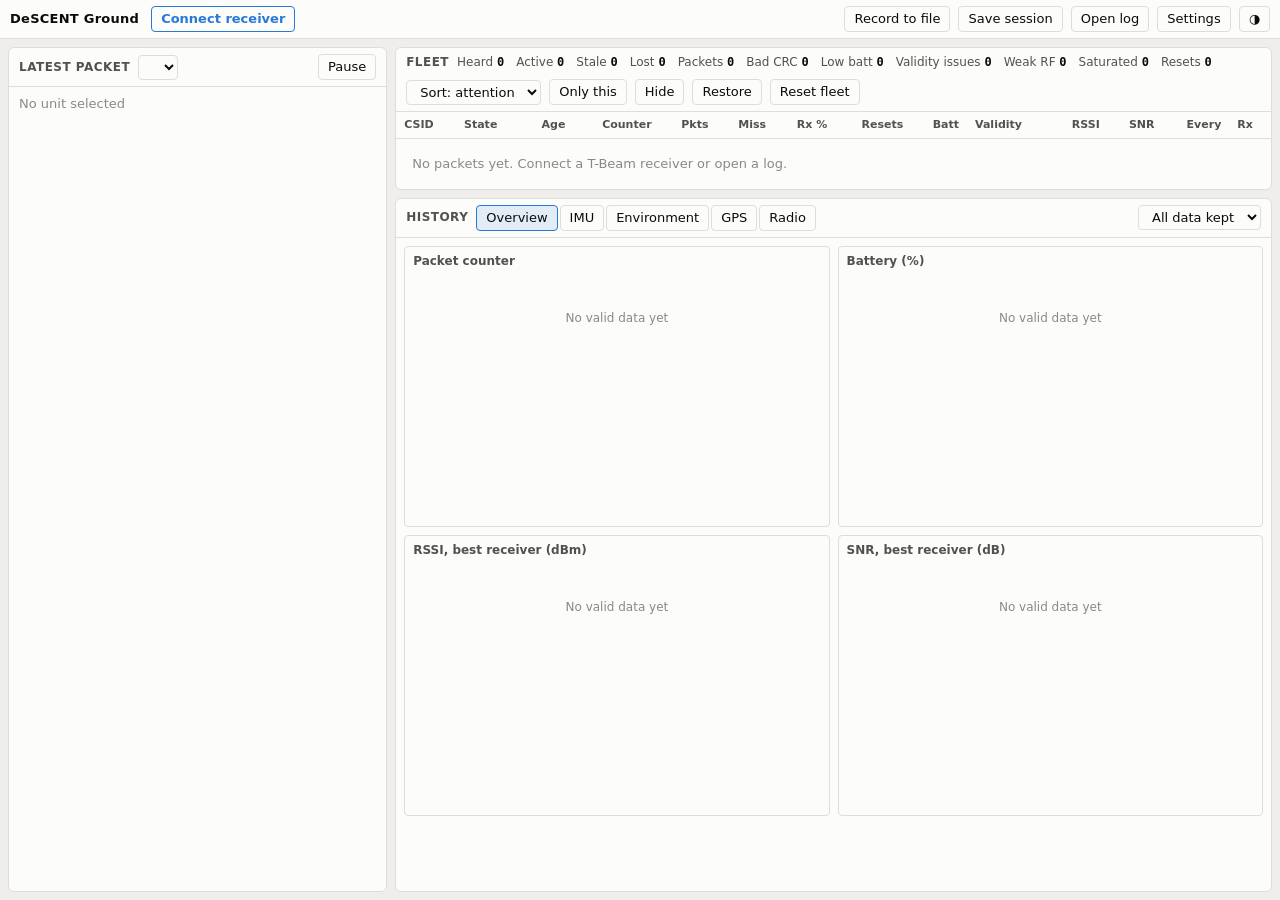
==== web/index.html @ 29cc46cc "Graphs span received data; no-scroll latest panel; calmer colours; settings panel; crash autosave" ====
<!doctype html>
<html lang="en">
<head>
<meta charset="utf-8">
<meta name="viewport" content="width=device-width, initial-scale=1">
<title>DeSCENT Ground</title>
<meta name="description" content="Fleet dashboard for DeSCENT ChipSats over T-Beam LoRa receivers">
<link rel="icon" href="data:image/svg+xml,%3Csvg xmlns='http://www.w3.org/2000/svg' viewBox='0 0 16 16'%3E%3Ccircle cx='8' cy='8' r='6' fill='none' stroke='%232a78d6' stroke-width='2'/%3E%3Ccircle cx='8' cy='8' r='2' fill='%232a78d6'/%3E%3C/svg%3E">
<link rel="stylesheet" href="vendor/uPlot.min.css">
<link rel="stylesheet" href="css/style.css">
</head>
<body>
<header class="bar">
  <span class="brand">DeSCENT Ground</span>
  <button id="btn-connect" class="primary" title="Pick a T-Beam serial port">Connect receiver</button>
  <div id="receivers" class="receivers"></div>
  <span class="spacer"></span>
  <span id="mode" class="mode"></span>
  <button id="btn-record" title="Stream every received line to a file on this computer">Record to file</button>
  <button id="btn-save" title="Download everything received this session">Save session</button>
  <label class="button" title="Open saved logs, including old lab CSV logs">Open log<input id="file-open" type="file" multiple accept=".txt,.log,.csv,.tsv" hidden></label>
  <button id="btn-settings" title="Graph, status and saving settings">Settings</button>
  <button id="btn-theme" title="Switch light / dark">◑</button>
</header>

<div id="recover" class="banner" hidden>
  <span id="recover-text"></span>
  <button id="recover-open">Open</button>
  <button id="recover-download">Download</button>
  <button id="recover-discard">Discard</button>
</div>

<div id="replay" class="replaybar" hidden>
  <button id="rp-play">Play</button>
  <select id="rp-speed" title="Replay speed">
    <option value="1">1×</option><option value="10">10×</option><option value="60" selected>60×</option><option value="600">600×</option>
  </select>
  <input id="rp-pos" type="range" min="0" max="0" value="0">
  <span id="rp-time" class="num"></span>
  <button id="rp-exit">Close log</button>
</div>

<div id="unsupported" class="banner" hidden>
  This browser cannot open serial ports. Use Chrome or Edge (desktop) to connect a T-Beam. Opening saved logs still works here.
</div>

<main class="layout">
  <section class="pane left">
    <div class="pane-head">
      <h2>Latest packet</h2>
      <select id="sel-unit" title="Unit shown"></select>
      <span class="spacer"></span>
      <button id="btn-pause" title="Freeze this panel">Pause</button>
    </div>
    <div id="latest" class="latest"></div>
  </section>

  <section class="right">
    <div class="pane fleet">
      <div class="pane-head">
        <h2>Fleet</h2>
        <div id="summary" class="summary"></div>
        <span class="spacer"></span>
        <select id="sort" title="Row order">
          <option value="attention">Sort: attention</option>
          <option value="csid">Sort: CSID</option>
        </select>
        <button id="btn-only" title="Show only the selected unit">Only this</button>
        <button id="btn-hide" title="Hide the selected unit">Hide</button>
        <button id="btn-restore" title="Show hidden units">Restore</button>
        <button id="btn-reset" title="Forget all units and counts">Reset fleet</button>
      </div>
      <div class="scroll">
        <table id="fleet" class="grid">
          <thead><tr>
            <th>CSID</th><th>State</th><th class="r">Age</th><th class="r">Counter</th><th class="r">Pkts</th>
            <th class="r">Miss</th><th class="r">Rx %</th><th class="r">Resets</th><th class="r">Batt</th>
            <th>Validity</th><th class="r">RSSI</th><th class="r">SNR</th><th class="r">Every</th><th>Rx</th>
          </tr></thead>
          <tbody></tbody>
        </table>
        <p id="fleet-empty" class="empty">No packets yet. Connect a T-Beam receiver or open a log.</p>
      </div>
    </div>

    <div class="pane graphs">
      <div class="pane-head">
        <h2 id="graph-title">History</h2>
        <nav id="tabs" class="tabs"></nav>
        <span class="spacer"></span>
        <select id="window" title="Time shown on the graphs"></select>
      </div>
      <div id="charts" class="charts"></div>
    </div>
  </section>
</main>

<aside id="settings" class="drawer" hidden>
  <div class="drawer-head">
    <h2>Settings</h2>
    <span class="spacer"></span>
    <button id="settings-close">Close</button>
  </div>
  <form id="settings-form" class="drawer-body" autocomplete="off"></form>
  <div class="drawer-foot">
    <span class="note">Saved in this browser as you change them.</span>
    <span class="spacer"></span>
    <button id="settings-reset">Reset to defaults</button>
  </div>
</aside>

<div id="toast" class="toast" hidden></div>

<script src="vendor/uPlot.iife.min.js"></script>
<script src="js/packet.js"></script>
<script src="js/lines.js"></script>
<script src="js/fleet.js"></script>
<script src="js/store.js"></script>
<script src="js/serial.js"></script>
<script src="js/recorder.js"></script>
<script src="js/charts.js"></script>
<script src="js/app.js"></script>
</body>
</html>
---- web/vendor/uPlot.min.css ----
.uplot, .uplot *, .uplot *::before, .uplot *::after {box-sizing: border-box;}.uplot {font-family: system-ui, -apple-system, "Segoe UI", Roboto, "Helvetica Neue", Arial, "Noto Sans", sans-serif, "Apple Color Emoji", "Segoe UI Emoji", "Segoe UI Symbol", "Noto Color Emoji";line-height: 1.5;width: min-content;}.u-title {text-align: center;font-size: 18px;font-weight: bold;}.u-wrap {position: relative;user-select: none;}.u-over, .u-under {position: absolute;}.u-under {overflow: hidden;}.uplot canvas {display: block;position: relative;width: 100%;height: 100%;}.u-axis {position: absolute;}.u-legend {font-size: 14px;margin: auto;text-align: center;}.u-inline {display: block;}.u-inline * {display: inline-block;}.u-inline tr {margin-right: 16px;}.u-legend th {font-weight: 600;}.u-legend th > * {vertical-align: middle;display: inline-block;}.u-legend .u-marker {width: 1em;height: 1em;margin-right: 4px;background-clip: padding-box !important;}.u-inline.u-live th::after {content: ":";vertical-align: middle;}.u-inline:not(.u-live) .u-value {display: none;}.u-series > * {padding: 4px;}.u-series th {cursor: pointer;}.u-legend .u-off > * {opacity: 0.3;}.u-select {background: rgba(0,0,0,0.07);position: absolute;pointer-events: none;}.u-cursor-x, .u-cursor-y {position: absolute;left: 0;top: 0;pointer-events: none;will-change: transform;}.u-hz .u-cursor-x, .u-vt .u-cursor-y {height: 100%;border-right: 1px dashed #607D8B;}.u-hz .u-cursor-y, .u-vt .u-cursor-x {width: 100%;border-bottom: 1px dashed #607D8B;}.u-cursor-pt {position: absolute;top: 0;left: 0;border-radius: 50%;border: 0 solid;pointer-events: none;will-change: transform;/*this has to be !important since we set inline "background" shorthand */background-clip: padding-box !important;}.u-axis.u-off, .u-select.u-off, .u-cursor-x.u-off, .u-cursor-y.u-off, .u-cursor-pt.u-off {display: none;}
---- web/css/style.css ----
:root {
  color-scheme: light;
  --bg: #efeeea;
  --surface: #fcfcfb;
  --surface-2: #f4f3f0;
  --line: #deddd8;
  --text: #0b0b0b;
  --text-2: #52514e;
  --muted: #8a8984;
  --accent: #2a78d6;
  --accent-tint: rgba(42, 120, 214, 0.12);
  --good: #0ca30c;
  --warning: #fab219;
  --serious: #ec835a;
  --critical: #d03b3b;
  --good-tint: rgba(12, 163, 12, 0.14);
  --critical-tint: rgba(208, 59, 59, 0.10);
  --series-1: #2a78d6; --series-2: #eb6834; --series-3: #1baf7a; --series-4: #eda100;
  --series-5: #e87ba4; --series-6: #008300; --series-7: #4a3aa7; --series-8: #e34948;
  --mono: ui-monospace, "SF Mono", "Cascadia Mono", "JetBrains Mono", Menlo, Consolas, monospace;
  --sans: system-ui, -apple-system, "Segoe UI", Roboto, Ubuntu, sans-serif;
}
@media (prefers-color-scheme: dark) {
  :root:where(:not([data-theme="light"])) {
    color-scheme: dark;
    --bg: #111110; --surface: #1a1a19; --surface-2: #222220; --line: #33322f;
    --text: #f2f1ec; --text-2: #c3c2b7; --muted: #807f78;
    --accent: #3987e5; --accent-tint: rgba(57, 135, 229, 0.18);
    --series-1: #3987e5; --series-2: #d95926; --series-3: #199e70; --series-4: #c98500;
    --series-5: #d55181; --series-6: #008300; --series-7: #9085e9; --series-8: #e66767;
  }
}
:root[data-theme="dark"] {
  color-scheme: dark;
  --bg: #111110; --surface: #1a1a19; --surface-2: #222220; --line: #33322f;
  --text: #f2f1ec; --text-2: #c3c2b7; --muted: #807f78;
  --accent: #3987e5; --accent-tint: rgba(57, 135, 229, 0.18);
  --series-1: #3987e5; --series-2: #d95926; --series-3: #199e70; --series-4: #c98500;
  --series-5: #d55181; --series-6: #008300; --series-7: #9085e9; --series-8: #e66767;
}

[hidden] { display: none !important; }
* { box-sizing: border-box; }
html, body { height: 100%; margin: 0; }
body {
  background: var(--bg); color: var(--text);
  font: 13px/1.4 var(--sans);
  display: flex; flex-direction: column; overflow: hidden;
}
h2 { font-size: 12px; font-weight: 600; margin: 0; text-transform: uppercase; letter-spacing: .04em; color: var(--text-2); }
.num, td.r, .kv td.v { font-family: var(--mono); font-variant-numeric: tabular-nums; }
.spacer { flex: 1; }

button, select, .button {
  font: inherit; color: var(--text); background: var(--surface);
  border: 1px solid var(--line); border-radius: 4px; padding: 3px 9px; cursor: pointer;
  white-space: nowrap;
}
button:hover, .button:hover, select:hover { border-color: var(--muted); }
button.primary { border-color: var(--accent); color: var(--accent); font-weight: 600; }
button.on { background: var(--accent-tint); border-color: var(--accent); }
button.rec { border-color: var(--critical); color: var(--critical); font-weight: 600; }
button:disabled { opacity: .5; cursor: default; }

.bar {
  display: flex; align-items: center; gap: 8px; flex-wrap: wrap;
  padding: 6px 10px; background: var(--surface); border-bottom: 1px solid var(--line);
}
.brand { font-weight: 700; letter-spacing: .02em; margin-right: 4px; }
.mode { color: var(--text-2); font-size: 12px; }
.receivers { display: flex; gap: 6px; flex-wrap: wrap; }
.rx {
  display: inline-flex; align-items: center; gap: 6px;
  border: 1px solid var(--line); border-radius: 4px; padding: 2px 4px 2px 8px; font-size: 12px;
  background: var(--surface-2);
}
.rx .sw { width: 10px; height: 3px; border-radius: 2px; }
.rx .st { font-weight: 600; }
.rx .st.good { color: var(--good); } .rx .st.warning { color: var(--warning); } .rx .st.critical { color: var(--critical); }
.rx button { padding: 0 6px; border: 0; background: transparent; color: var(--muted); }
.rx .meta { color: var(--text-2); font-family: var(--mono); }

.replaybar, .banner {
  display: flex; align-items: center; gap: 8px; padding: 6px 10px;
  background: var(--accent-tint); border-bottom: 1px solid var(--line);
}
.replaybar input[type=range] { flex: 1; }
.banner { background: rgba(250, 178, 25, .15); }

.layout { flex: 1; min-height: 0; display: grid; grid-template-columns: minmax(300px, 30%) 1fr; gap: 8px; padding: 8px; }
.right { min-height: 0; display: grid; grid-template-rows: auto minmax(0, 1fr); gap: 8px; }
.fleet { max-height: 42vh; }
.pane { background: var(--surface); border: 1px solid var(--line); border-radius: 6px; min-height: 0; display: flex; flex-direction: column; }
.pane-head { display: flex; align-items: center; gap: 8px; flex-wrap: wrap; padding: 6px 10px; border-bottom: 1px solid var(--line); }
.scroll { overflow: auto; min-height: 0; flex: 1; }
.empty { color: var(--muted); padding: 16px; margin: 0; }

.summary { display: flex; gap: 12px; flex-wrap: wrap; font-size: 12px; color: var(--text-2); }
.summary b { font-family: var(--mono); font-variant-numeric: tabular-nums; color: var(--text); font-weight: 600; }
.summary .bad b { color: var(--critical); }
.summary .warn b { color: var(--serious); }

table { border-collapse: collapse; width: 100%; }
.grid th { position: sticky; top: 0; background: var(--surface); text-align: left; font-weight: 600; font-size: 11px; color: var(--text-2); padding: 5px 8px; border-bottom: 1px solid var(--line); }
.grid td { padding: 4px 8px; border-bottom: 1px solid var(--line); white-space: nowrap; }
.grid th.r, .grid td.r { text-align: right; }
.grid tbody tr { cursor: pointer; }
.grid tbody tr:hover { background: var(--surface-2); }
.grid tbody tr.sel { background: var(--accent-tint); box-shadow: inset 3px 0 0 var(--accent); }
.grid tbody tr.flash td:first-child { box-shadow: inset 3px 0 0 var(--good-tint); }
.grid td.csid { font-family: var(--mono); font-weight: 700; }

.state { font-weight: 600; }
.state.OK { color: var(--good); } .state.STALE { color: var(--warning); } .state.LOST { color: var(--critical); }
.warn-v { color: var(--serious); }
.bad-v { color: var(--critical); }

.bits { display: inline-flex; gap: 2px; }
.bits span {
  width: 15px; height: 15px; border-radius: 3px; font: 600 9px/15px var(--mono); text-align: center;
  background: var(--good-tint); color: var(--good);
}
.bits span.off { background: var(--critical-tint); color: var(--critical); box-shadow: inset 0 0 0 1px var(--critical); }
.bits.lg span { width: 20px; height: 20px; line-height: 20px; font-size: 11px; }

.latest { flex: 1; min-height: 0; overflow: hidden; padding: 8px 10px; display: flex; flex-direction: column; gap: 8px; }
.latest .none { color: var(--muted); }
.lp-head { display: flex; align-items: baseline; gap: 10px; }
.lp-head .id { font: 700 20px/1 var(--mono); }
.lp-head .age { margin-left: auto; color: var(--text-2); font-family: var(--mono); font-variant-numeric: tabular-nums; }
.stats { display: grid; grid-template-columns: repeat(4, 1fr); gap: 4px 10px; }
.stat { min-width: 0; }
.stat .k { font-size: 11px; color: var(--text-2); }
.stat .v { font: 600 13px var(--mono); font-variant-numeric: tabular-nums; white-space: nowrap; overflow: hidden; text-overflow: ellipsis; }
.sect h3 { margin: 0 0 2px; font-size: 11px; font-weight: 600; text-transform: uppercase; letter-spacing: .04em; color: var(--text-2);
  border-bottom: 1px solid var(--line); padding-bottom: 2px; display: flex; gap: 6px; }
.sect h3 .bad-v { text-transform: none; letter-spacing: 0; font-weight: 500; }
.vals { width: 100%; border-collapse: collapse; table-layout: fixed; }
.vals td, .vals th { padding: 2px 4px; white-space: nowrap; overflow: hidden; text-overflow: ellipsis; }
.vals th { font-size: 11px; font-weight: 500; color: var(--muted); text-align: right; }
.vals td.k { color: var(--text-2); width: 32%; }
.vals td.v { text-align: right; font-family: var(--mono); font-variant-numeric: tabular-nums; }
.vals td.u { color: var(--muted); font-size: 11px; width: 44px; }
.vals td.v.stale { color: var(--muted); }
.two { display: grid; grid-template-columns: 1fr 1fr; gap: 8px 12px; }
.rxlist { font-size: 12px; color: var(--text-2); font-family: var(--mono); display: flex; flex-wrap: wrap; gap: 2px 12px; }
.stale-note { color: var(--muted); font-size: 11px; }

.drawer {
  position: fixed; top: 0; right: 0; bottom: 0; width: min(380px, 100vw); z-index: 10;
  background: var(--surface); border-left: 1px solid var(--line); box-shadow: -8px 0 24px rgba(0,0,0,.12);
  display: flex; flex-direction: column;
}
.drawer-head, .drawer-foot { display: flex; align-items: center; gap: 8px; padding: 8px 12px; border-bottom: 1px solid var(--line); }
.drawer-foot { border-top: 1px solid var(--line); border-bottom: 0; }
.drawer-body { flex: 1; overflow: auto; padding: 4px 12px 12px; }
.drawer-body h3 { font-size: 11px; font-weight: 600; text-transform: uppercase; letter-spacing: .04em; color: var(--text-2); margin: 14px 0 6px; }
.field { display: grid; grid-template-columns: 1fr 120px; align-items: center; gap: 8px; padding: 4px 0; }
.field label { color: var(--text); }
.field .hint { grid-column: 1 / -1; color: var(--muted); font-size: 11px; margin-top: -2px; }
.field input[type=number], .field input[type=text], .field select { font: inherit; width: 100%; padding: 3px 6px; border: 1px solid var(--line); border-radius: 4px; background: var(--surface); color: var(--text); }
.field input[type=checkbox] { justify-self: end; }
.note { color: var(--muted); font-size: 11px; }

.tabs { display: flex; gap: 2px; }
.tabs button { border-radius: 4px; }
.charts { flex: 1; min-height: 0; overflow: hidden; display: grid; grid-template-columns: repeat(auto-fill, minmax(360px, 1fr)); gap: 8px; padding: 8px; align-content: start; }
.chart { border: 1px solid var(--line); border-radius: 4px; padding: 4px 6px 0; min-width: 0; }
.chart h3 { margin: 2px 2px 0; font-size: 12px; font-weight: 600; color: var(--text-2); }
.chart .none { color: var(--muted); font-size: 12px; padding: 40px 0; text-align: center; }
.uplot { font-family: var(--sans); }
.u-legend { font-size: 11px; text-align: left; }
.u-legend .u-value { font-family: var(--mono); font-variant-numeric: tabular-nums; }
.u-legend th { font-weight: 500; }
.u-legend.u-inline tr { margin-right: 10px; }

.toast {
  position: fixed; bottom: 14px; left: 50%; transform: translateX(-50%);
  background: var(--text); color: var(--surface); padding: 6px 14px; border-radius: 4px; font-size: 12px;
}

@media (max-width: 900px) {
  body { overflow: auto; }
  .layout { grid-template-columns: 1fr; }
  .latest { overflow: visible; }
  .charts { overflow: visible; }
  .right { grid-template-rows: auto auto; }
  .fleet .scroll { max-height: 45vh; }
}
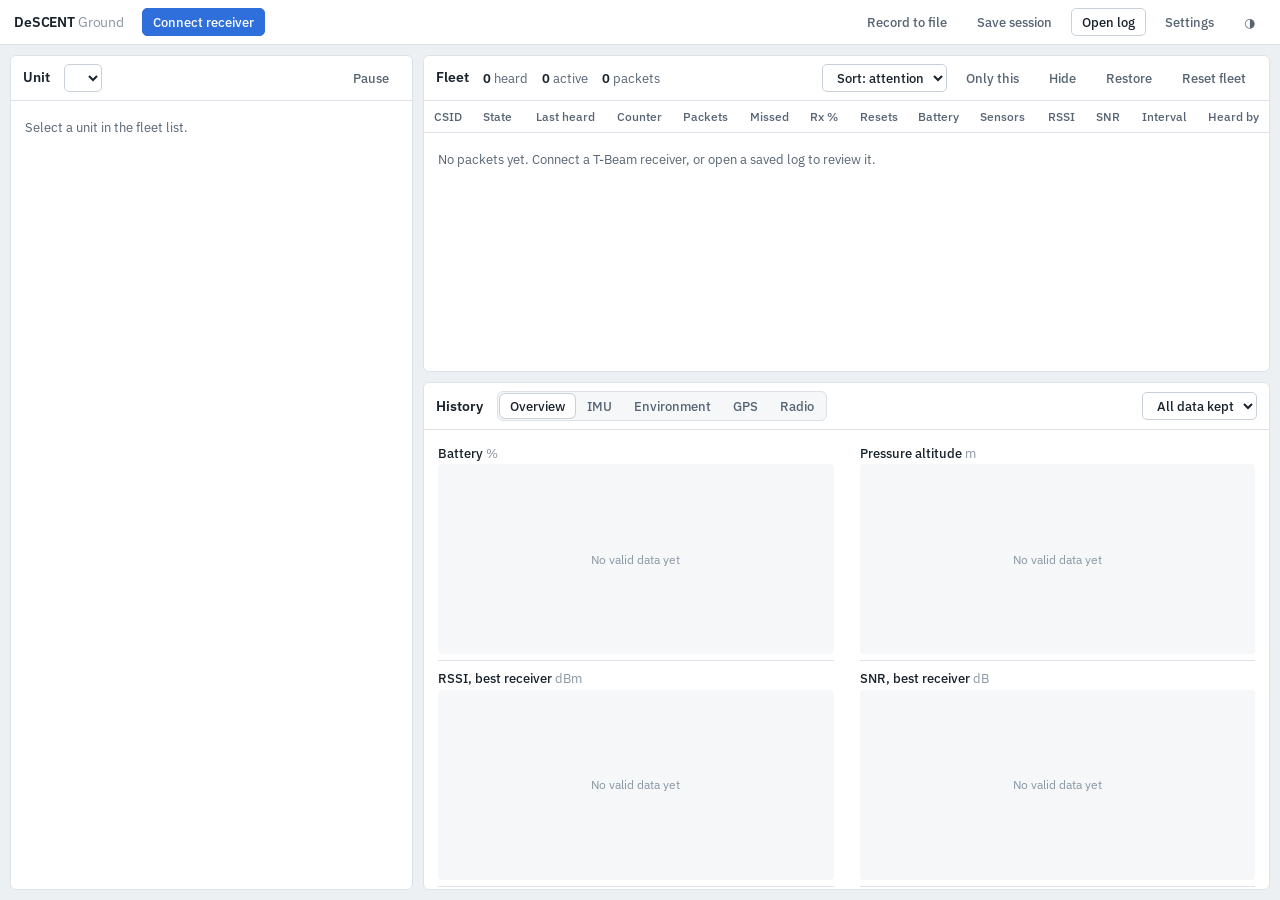
==== commit 01ff7a34: "Redesign: Plex type, slate palette, list-view unit panel, last-heard bars, wide charts" ====
--- a/web/index.html
+++ b/web/index.html
@@ -11,16 +11,16 @@
 </head>
 <body>
 <header class="bar">
-  <span class="brand">DeSCENT Ground</span>
+  <span class="brand">DeSCENT <span>Ground</span></span>
   <button id="btn-connect" class="primary" title="Pick a T-Beam serial port">Connect receiver</button>
   <div id="receivers" class="receivers"></div>
   <span class="spacer"></span>
   <span id="mode" class="mode"></span>
-  <button id="btn-record" title="Stream every received line to a file on this computer">Record to file</button>
-  <button id="btn-save" title="Download everything received this session">Save session</button>
-  <label class="button" title="Open saved logs, including old lab CSV logs">Open log<input id="file-open" type="file" multiple accept=".txt,.log,.csv,.tsv" hidden></label>
-  <button id="btn-settings" title="Graph, status and saving settings">Settings</button>
-  <button id="btn-theme" title="Switch light / dark">◑</button>
+  <button id="btn-record" class="quiet" title="Stream every received line to a file on this computer">Record to file</button>
+  <button id="btn-save" class="quiet" title="Download everything received this session">Save session</button>
+  <label class="button quiet" title="Open saved logs, including old lab CSV logs">Open log<input id="file-open" type="file" multiple accept=".txt,.log,.csv,.tsv" hidden></label>
+  <button id="btn-settings" class="quiet" title="Graph, status and saving settings">Settings</button>
+  <button id="btn-theme" class="quiet" title="Switch light / dark" aria-label="Switch light or dark theme">◑</button>
 </header>
 
 <div id="recover" class="banner" hidden>
@@ -47,12 +47,12 @@
 <main class="layout">
   <section class="pane left">
     <div class="pane-head">
-      <h2>Latest packet</h2>
+      <h2>Unit</h2>
       <select id="sel-unit" title="Unit shown"></select>
       <span class="spacer"></span>
-      <button id="btn-pause" title="Freeze this panel">Pause</button>
+      <button id="btn-pause" class="quiet" title="Freeze this panel">Pause</button>
     </div>
-    <div id="latest" class="latest"></div>
+    <div id="latest" class="detail"></div>
   </section>
 
   <section class="right">
@@ -65,21 +65,21 @@
           <option value="attention">Sort: attention</option>
           <option value="csid">Sort: CSID</option>
         </select>
-        <button id="btn-only" title="Show only the selected unit">Only this</button>
-        <button id="btn-hide" title="Hide the selected unit">Hide</button>
-        <button id="btn-restore" title="Show hidden units">Restore</button>
-        <button id="btn-reset" title="Forget all units and counts">Reset fleet</button>
+        <button id="btn-only" class="quiet" title="Show only the selected unit">Only this</button>
+        <button id="btn-hide" class="quiet" title="Hide the selected unit">Hide</button>
+        <button id="btn-restore" class="quiet" title="Show hidden units">Restore</button>
+        <button id="btn-reset" class="quiet" title="Forget all units and counts">Reset fleet</button>
       </div>
       <div class="scroll">
         <table id="fleet" class="grid">
           <thead><tr>
-            <th>CSID</th><th>State</th><th class="r">Age</th><th class="r">Counter</th><th class="r">Pkts</th>
-            <th class="r">Miss</th><th class="r">Rx %</th><th class="r">Resets</th><th class="r">Batt</th>
-            <th>Validity</th><th class="r">RSSI</th><th class="r">SNR</th><th class="r">Every</th><th>Rx</th>
+            <th>CSID</th><th>State</th><th class="r" title="Time since the last packet; the bar fills toward this unit's stale limit">Last heard</th><th class="r">Counter</th><th class="r">Packets</th>
+            <th class="r">Missed</th><th class="r">Rx %</th><th class="r">Resets</th><th>Battery</th>
+            <th>Sensors</th><th class="r">RSSI</th><th class="r">SNR</th><th class="r">Interval</th><th class="r">Heard by</th>
           </tr></thead>
           <tbody></tbody>
         </table>
-        <p id="fleet-empty" class="empty">No packets yet. Connect a T-Beam receiver or open a log.</p>
+        <p id="fleet-empty" class="empty">No packets yet. Connect a T-Beam receiver, or open a saved log to review it.</p>
       </div>
     </div>
 
--- a/web/css/style.css
+++ b/web/css/style.css
@@ -1,40 +1,55 @@
+/* DeSCENT Ground. Design rules: docs/design-guide.md */
+
+@font-face { font-family: "Plex Sans"; src: url("../vendor/fonts/ibm-plex-sans-latin-400-normal.woff2") format("woff2"); font-weight: 400; font-display: swap; }
+@font-face { font-family: "Plex Sans"; src: url("../vendor/fonts/ibm-plex-sans-latin-500-normal.woff2") format("woff2"); font-weight: 500; font-display: swap; }
+@font-face { font-family: "Plex Sans"; src: url("../vendor/fonts/ibm-plex-sans-latin-600-normal.woff2") format("woff2"); font-weight: 600; font-display: swap; }
+@font-face { font-family: "Plex Mono"; src: url("../vendor/fonts/ibm-plex-mono-latin-400-normal.woff2") format("woff2"); font-weight: 400; font-display: swap; }
+@font-face { font-family: "Plex Mono"; src: url("../vendor/fonts/ibm-plex-mono-latin-500-normal.woff2") format("woff2"); font-weight: 500; font-display: swap; }
+
 :root {
   color-scheme: light;
-  --bg: #efeeea;
-  --surface: #fcfcfb;
-  --surface-2: #f4f3f0;
-  --line: #deddd8;
-  --text: #0b0b0b;
-  --text-2: #52514e;
-  --muted: #8a8984;
-  --accent: #2a78d6;
-  --accent-tint: rgba(42, 120, 214, 0.12);
-  --good: #0ca30c;
-  --warning: #fab219;
-  --serious: #ec835a;
-  --critical: #d03b3b;
-  --good-tint: rgba(12, 163, 12, 0.14);
-  --critical-tint: rgba(208, 59, 59, 0.10);
+  --bg: #edf0f3;
+  --panel: #ffffff;
+  --sunk: #f5f7f9;
+  --rule: #dde2e8;
+  --rule-strong: #c9d0d8;
+  --ink: #18222c;
+  --ink-2: #566474;
+  --ink-3: #8a96a3;
+  --accent: #2f6fdb;
+  --accent-soft: rgba(47, 111, 219, 0.09);
+  --good: #0f8a3c;
+  --warning: #b7791f;
+  --serious: #c2572b;
+  --critical: #c93434;
+  --good-soft: rgba(15, 138, 60, 0.12);
+  --warning-soft: rgba(183, 121, 31, 0.14);
+  --critical-soft: rgba(201, 52, 52, 0.10);
   --series-1: #2a78d6; --series-2: #eb6834; --series-3: #1baf7a; --series-4: #eda100;
   --series-5: #e87ba4; --series-6: #008300; --series-7: #4a3aa7; --series-8: #e34948;
-  --mono: ui-monospace, "SF Mono", "Cascadia Mono", "JetBrains Mono", Menlo, Consolas, monospace;
-  --sans: system-ui, -apple-system, "Segoe UI", Roboto, Ubuntu, sans-serif;
+  --sans: "Plex Sans", system-ui, -apple-system, "Segoe UI", sans-serif;
+  --mono: "Plex Mono", ui-monospace, Menlo, Consolas, monospace;
+  --r: 6px;
 }
 @media (prefers-color-scheme: dark) {
   :root:where(:not([data-theme="light"])) {
     color-scheme: dark;
-    --bg: #111110; --surface: #1a1a19; --surface-2: #222220; --line: #33322f;
-    --text: #f2f1ec; --text-2: #c3c2b7; --muted: #807f78;
-    --accent: #3987e5; --accent-tint: rgba(57, 135, 229, 0.18);
+    --bg: #0e151c; --panel: #151f29; --sunk: #1a2530; --rule: #26323e; --rule-strong: #34424f;
+    --ink: #e4eaf0; --ink-2: #a3b0bd; --ink-3: #6d7b89;
+    --accent: #5b92ea; --accent-soft: rgba(91, 146, 234, 0.14);
+    --good: #3cbf6a; --warning: #e0a53a; --serious: #e5794d; --critical: #ec6464;
+    --good-soft: rgba(60, 191, 106, 0.14); --warning-soft: rgba(224, 165, 58, 0.16); --critical-soft: rgba(236, 100, 100, 0.13);
     --series-1: #3987e5; --series-2: #d95926; --series-3: #199e70; --series-4: #c98500;
     --series-5: #d55181; --series-6: #008300; --series-7: #9085e9; --series-8: #e66767;
   }
 }
 :root[data-theme="dark"] {
   color-scheme: dark;
-  --bg: #111110; --surface: #1a1a19; --surface-2: #222220; --line: #33322f;
-  --text: #f2f1ec; --text-2: #c3c2b7; --muted: #807f78;
-  --accent: #3987e5; --accent-tint: rgba(57, 135, 229, 0.18);
+  --bg: #0e151c; --panel: #151f29; --sunk: #1a2530; --rule: #26323e; --rule-strong: #34424f;
+  --ink: #e4eaf0; --ink-2: #a3b0bd; --ink-3: #6d7b89;
+  --accent: #5b92ea; --accent-soft: rgba(91, 146, 234, 0.14);
+  --good: #3cbf6a; --warning: #e0a53a; --serious: #e5794d; --critical: #ec6464;
+  --good-soft: rgba(60, 191, 106, 0.14); --warning-soft: rgba(224, 165, 58, 0.16); --critical-soft: rgba(236, 100, 100, 0.13);
   --series-1: #3987e5; --series-2: #d95926; --series-3: #199e70; --series-4: #c98500;
   --series-5: #d55181; --series-6: #008300; --series-7: #9085e9; --series-8: #e66767;
 }
@@ -43,147 +58,189 @@
 * { box-sizing: border-box; }
 html, body { height: 100%; margin: 0; }
 body {
-  background: var(--bg); color: var(--text);
-  font: 13px/1.4 var(--sans);
+  background: var(--bg); color: var(--ink);
+  font: 13px/1.45 var(--sans);
+  font-variant-numeric: tabular-nums;
   display: flex; flex-direction: column; overflow: hidden;
-}
-h2 { font-size: 12px; font-weight: 600; margin: 0; text-transform: uppercase; letter-spacing: .04em; color: var(--text-2); }
-.num, td.r, .kv td.v { font-family: var(--mono); font-variant-numeric: tabular-nums; }
+  -webkit-font-smoothing: antialiased;
+}
+h2, h3 { margin: 0; font-weight: 600; }
+.hex { font-family: var(--mono); font-size: 12px; }
 .spacer { flex: 1; }
-
+.muted { color: var(--ink-3); }
+.good { color: var(--good); } .warn { color: var(--warning); } .serious { color: var(--serious); } .bad { color: var(--critical); }
+
+/* ---------- controls ---------- */
 button, select, .button {
-  font: inherit; color: var(--text); background: var(--surface);
-  border: 1px solid var(--line); border-radius: 4px; padding: 3px 9px; cursor: pointer;
-  white-space: nowrap;
-}
-button:hover, .button:hover, select:hover { border-color: var(--muted); }
-button.primary { border-color: var(--accent); color: var(--accent); font-weight: 600; }
-button.on { background: var(--accent-tint); border-color: var(--accent); }
-button.rec { border-color: var(--critical); color: var(--critical); font-weight: 600; }
-button:disabled { opacity: .5; cursor: default; }
-
+  font: 500 12.5px/1 var(--sans); color: var(--ink); background: var(--panel);
+  border: 1px solid var(--rule-strong); border-radius: 5px; height: 28px; padding: 0 10px;
+  cursor: pointer; white-space: nowrap; display: inline-flex; align-items: center; gap: 6px;
+}
+select { padding-right: 6px; }
+button:hover, .button:hover, select:hover { border-color: var(--ink-3); }
+button:focus-visible, select:focus-visible, .button:focus-within, input:focus-visible { outline: 2px solid var(--accent); outline-offset: 1px; }
+button.primary { background: var(--accent); border-color: var(--accent); color: #fff; }
+button.primary:hover { filter: brightness(1.08); }
+button.quiet { border-color: transparent; background: transparent; color: var(--ink-2); }
+button.quiet:hover { background: var(--sunk); color: var(--ink); }
+button.on { background: var(--accent-soft); border-color: var(--accent); color: var(--accent); }
+button.rec { border-color: var(--critical); color: var(--critical); }
+button.rec::before { content: ""; width: 8px; height: 8px; border-radius: 50%; background: var(--critical); }
+button:disabled { opacity: .45; cursor: default; }
+
+/* ---------- top bar ---------- */
 .bar {
   display: flex; align-items: center; gap: 8px; flex-wrap: wrap;
-  padding: 6px 10px; background: var(--surface); border-bottom: 1px solid var(--line);
-}
-.brand { font-weight: 700; letter-spacing: .02em; margin-right: 4px; }
-.mode { color: var(--text-2); font-size: 12px; }
+  padding: 8px 14px; background: var(--panel); border-bottom: 1px solid var(--rule);
+}
+.brand { font-weight: 600; font-size: 14px; letter-spacing: -0.01em; margin-right: 10px; }
+.brand span { color: var(--ink-3); font-weight: 400; }
+.mode { color: var(--ink-2); font-size: 12px; margin-right: 4px; }
 .receivers { display: flex; gap: 6px; flex-wrap: wrap; }
 .rx {
-  display: inline-flex; align-items: center; gap: 6px;
-  border: 1px solid var(--line); border-radius: 4px; padding: 2px 4px 2px 8px; font-size: 12px;
-  background: var(--surface-2);
-}
-.rx .sw { width: 10px; height: 3px; border-radius: 2px; }
-.rx .st { font-weight: 600; }
-.rx .st.good { color: var(--good); } .rx .st.warning { color: var(--warning); } .rx .st.critical { color: var(--critical); }
-.rx button { padding: 0 6px; border: 0; background: transparent; color: var(--muted); }
-.rx .meta { color: var(--text-2); font-family: var(--mono); }
+  display: inline-flex; align-items: center; gap: 8px; height: 28px;
+  border: 1px solid var(--rule); border-radius: 5px; padding: 0 4px 0 9px; font-size: 12px; background: var(--sunk);
+}
+.rx .sw { width: 3px; height: 14px; border-radius: 2px; }
+.rx .name { font-weight: 500; }
+.rx .st { display: inline-flex; align-items: center; gap: 5px; color: var(--ink-2); }
+.rx .st::before { content: ""; width: 7px; height: 7px; border-radius: 50%; background: var(--ink-3); }
+.rx .st.good::before { background: var(--good); } .rx .st.warning::before { background: var(--warning); } .rx .st.critical::before { background: var(--critical); }
+.rx .meta { color: var(--ink-3); }
+.rx button { height: 22px; padding: 0 6px; border: 0; background: transparent; color: var(--ink-3); }
 
 .replaybar, .banner {
-  display: flex; align-items: center; gap: 8px; padding: 6px 10px;
-  background: var(--accent-tint); border-bottom: 1px solid var(--line);
-}
-.replaybar input[type=range] { flex: 1; }
-.banner { background: rgba(250, 178, 25, .15); }
-
-.layout { flex: 1; min-height: 0; display: grid; grid-template-columns: minmax(300px, 30%) 1fr; gap: 8px; padding: 8px; }
-.right { min-height: 0; display: grid; grid-template-rows: auto minmax(0, 1fr); gap: 8px; }
-.fleet { max-height: 42vh; }
-.pane { background: var(--surface); border: 1px solid var(--line); border-radius: 6px; min-height: 0; display: flex; flex-direction: column; }
-.pane-head { display: flex; align-items: center; gap: 8px; flex-wrap: wrap; padding: 6px 10px; border-bottom: 1px solid var(--line); }
+  display: flex; align-items: center; gap: 10px; padding: 7px 14px;
+  background: var(--accent-soft); border-bottom: 1px solid var(--rule); font-size: 12.5px;
+}
+.replaybar input[type=range] { flex: 1; accent-color: var(--accent); }
+.banner { background: var(--warning-soft); }
+
+/* ---------- layout ---------- */
+.layout { flex: 1; min-height: 0; display: grid; grid-template-columns: minmax(340px, 32%) 1fr; gap: 10px; padding: 10px; }
+.right { min-height: 0; display: grid; grid-template-rows: minmax(150px, 38%) 1fr; gap: 10px; }
+.pane { background: var(--panel); border: 1px solid var(--rule); border-radius: var(--r); min-height: 0; display: flex; flex-direction: column; }
+.pane-head { display: flex; align-items: center; gap: 8px; flex-wrap: wrap; padding: 8px 12px; border-bottom: 1px solid var(--rule); min-height: 45px; }
+.pane-head h2 { font-size: 13.5px; margin-right: 6px; }
 .scroll { overflow: auto; min-height: 0; flex: 1; }
-.empty { color: var(--muted); padding: 16px; margin: 0; }
-
-.summary { display: flex; gap: 12px; flex-wrap: wrap; font-size: 12px; color: var(--text-2); }
-.summary b { font-family: var(--mono); font-variant-numeric: tabular-nums; color: var(--text); font-weight: 600; }
-.summary .bad b { color: var(--critical); }
-.summary .warn b { color: var(--serious); }
-
+.empty { color: var(--ink-2); padding: 18px 14px; margin: 0; }
+
+.summary { display: flex; gap: 14px; flex-wrap: wrap; font-size: 12.5px; color: var(--ink-2); }
+.summary b { font-weight: 600; color: var(--ink); }
+.summary .issue b { color: var(--serious); }
+.summary .issue.bad b { color: var(--critical); }
+
+/* ---------- fleet table ---------- */
 table { border-collapse: collapse; width: 100%; }
-.grid th { position: sticky; top: 0; background: var(--surface); text-align: left; font-weight: 600; font-size: 11px; color: var(--text-2); padding: 5px 8px; border-bottom: 1px solid var(--line); }
-.grid td { padding: 4px 8px; border-bottom: 1px solid var(--line); white-space: nowrap; }
+.grid th {
+  position: sticky; top: 0; z-index: 1; background: var(--panel); text-align: left;
+  font-weight: 500; font-size: 12px; color: var(--ink-2); padding: 7px 10px; border-bottom: 1px solid var(--rule);
+}
+.grid td { padding: 6px 10px; border-bottom: 1px solid var(--rule); white-space: nowrap; }
 .grid th.r, .grid td.r { text-align: right; }
 .grid tbody tr { cursor: pointer; }
-.grid tbody tr:hover { background: var(--surface-2); }
-.grid tbody tr.sel { background: var(--accent-tint); box-shadow: inset 3px 0 0 var(--accent); }
-.grid tbody tr.flash td:first-child { box-shadow: inset 3px 0 0 var(--good-tint); }
-.grid td.csid { font-family: var(--mono); font-weight: 700; }
-
-.state { font-weight: 600; }
-.state.OK { color: var(--good); } .state.STALE { color: var(--warning); } .state.LOST { color: var(--critical); }
-.warn-v { color: var(--serious); }
-.bad-v { color: var(--critical); }
-
-.bits { display: inline-flex; gap: 2px; }
+.grid tbody tr:hover td { background: var(--sunk); }
+.grid tbody tr.sel td { background: var(--accent-soft); }
+.grid tbody tr.sel td:first-child { box-shadow: inset 3px 0 0 var(--accent); }
+.grid td.csid { font-weight: 600; font-size: 14px; }
+
+.state { display: inline-flex; align-items: center; gap: 6px; font-weight: 500; }
+.state::before { content: ""; width: 8px; height: 8px; border-radius: 50%; }
+.state.OK { color: var(--good); } .state.OK::before { background: var(--good); }
+.state.STALE { color: var(--warning); } .state.STALE::before { background: var(--warning); }
+.state.LOST { color: var(--critical); } .state.LOST::before { background: transparent; box-shadow: inset 0 0 0 2px var(--critical); }
+
+/* Age: time since last packet, with a bar filling toward this unit's stale limit. */
+.age { display: inline-grid; justify-items: end; gap: 3px; min-width: 64px; }
+.age i { display: block; width: 64px; height: 3px; border-radius: 2px; background: var(--rule); overflow: hidden; }
+.age i b { display: block; height: 100%; background: var(--good); }
+.age i b.near { background: var(--warning); }
+.age i b.over { background: var(--critical); }
+
+.batt { display: inline-flex; align-items: center; gap: 7px; }
+.batt i { width: 26px; height: 9px; border: 1px solid var(--ink-3); border-radius: 2px; padding: 1px; display: block; }
+.batt i b { display: block; height: 100%; background: var(--ink-2); border-radius: 1px; }
+.batt.low { color: var(--serious); } .batt.low i { border-color: var(--serious); } .batt.low i b { background: var(--serious); }
+
+.bits { display: inline-flex; gap: 2px; vertical-align: middle; }
 .bits span {
-  width: 15px; height: 15px; border-radius: 3px; font: 600 9px/15px var(--mono); text-align: center;
-  background: var(--good-tint); color: var(--good);
-}
-.bits span.off { background: var(--critical-tint); color: var(--critical); box-shadow: inset 0 0 0 1px var(--critical); }
-.bits.lg span { width: 20px; height: 20px; line-height: 20px; font-size: 11px; }
-
-.latest { flex: 1; min-height: 0; overflow: hidden; padding: 8px 10px; display: flex; flex-direction: column; gap: 8px; }
-.latest .none { color: var(--muted); }
-.lp-head { display: flex; align-items: baseline; gap: 10px; }
-.lp-head .id { font: 700 20px/1 var(--mono); }
-.lp-head .age { margin-left: auto; color: var(--text-2); font-family: var(--mono); font-variant-numeric: tabular-nums; }
-.stats { display: grid; grid-template-columns: repeat(4, 1fr); gap: 4px 10px; }
-.stat { min-width: 0; }
-.stat .k { font-size: 11px; color: var(--text-2); }
-.stat .v { font: 600 13px var(--mono); font-variant-numeric: tabular-nums; white-space: nowrap; overflow: hidden; text-overflow: ellipsis; }
-.sect h3 { margin: 0 0 2px; font-size: 11px; font-weight: 600; text-transform: uppercase; letter-spacing: .04em; color: var(--text-2);
-  border-bottom: 1px solid var(--line); padding-bottom: 2px; display: flex; gap: 6px; }
-.sect h3 .bad-v { text-transform: none; letter-spacing: 0; font-weight: 500; }
-.vals { width: 100%; border-collapse: collapse; table-layout: fixed; }
-.vals td, .vals th { padding: 2px 4px; white-space: nowrap; overflow: hidden; text-overflow: ellipsis; }
-.vals th { font-size: 11px; font-weight: 500; color: var(--muted); text-align: right; }
-.vals td.k { color: var(--text-2); width: 32%; }
-.vals td.v { text-align: right; font-family: var(--mono); font-variant-numeric: tabular-nums; }
-.vals td.u { color: var(--muted); font-size: 11px; width: 44px; }
-.vals td.v.stale { color: var(--muted); }
-.two { display: grid; grid-template-columns: 1fr 1fr; gap: 8px 12px; }
-.rxlist { font-size: 12px; color: var(--text-2); font-family: var(--mono); display: flex; flex-wrap: wrap; gap: 2px 12px; }
-.stale-note { color: var(--muted); font-size: 11px; }
-
+  width: 16px; height: 16px; border-radius: 3px; font: 600 9.5px/16px var(--sans); text-align: center;
+  background: var(--good-soft); color: var(--good);
+}
+.bits span.off { background: var(--critical-soft); color: var(--critical); box-shadow: inset 0 0 0 1px var(--critical); }
+.flag { color: var(--warning); font-weight: 600; font-size: 12px; margin-left: 6px; }
+
+/* ---------- unit detail (left) ---------- */
+.detail { flex: 1; min-height: 0; overflow: hidden; display: flex; flex-direction: column; }
+.detail .none { color: var(--ink-2); padding: 18px 14px; }
+.unit-head { display: flex; align-items: center; gap: 12px; padding: 12px 14px 10px; border-bottom: 1px solid var(--rule); }
+.unit-head .id { font-size: 22px; font-weight: 600; letter-spacing: -0.02em; line-height: 1; }
+.unit-head .id small { font-size: 13px; font-weight: 500; color: var(--ink-3); margin-right: 4px; letter-spacing: 0; }
+.unit-head .when { margin-left: auto; text-align: right; color: var(--ink-2); font-size: 12px; line-height: 1.3; }
+.unit-head .when b { display: block; color: var(--ink); font-weight: 500; font-size: 13px; }
+.validity-line { display: flex; align-items: center; gap: 10px; padding: 8px 14px; border-bottom: 1px solid var(--rule); font-size: 12px; color: var(--ink-2); }
+
+.lists { flex: 1; min-height: 0; overflow: hidden; padding: 4px 14px 10px; columns: 2 220px; column-gap: 22px; column-rule: 1px solid var(--rule); }
+.list { break-inside: avoid; margin: 8px 0 6px; }
+.list h3 { font-size: 12.5px; color: var(--ink); display: flex; align-items: baseline; gap: 8px; padding-bottom: 3px; border-bottom: 1px solid var(--rule-strong); margin-bottom: 1px; }
+.list h3 .note { font-weight: 400; font-size: 11.5px; }
+.list dl { margin: 0; display: grid; grid-template-columns: minmax(0, 1fr) auto 44px; }
+.list dt { overflow: hidden; text-overflow: ellipsis; white-space: nowrap; }
+.list dt, .list dd { margin: 0; padding: 2.5px 0; border-bottom: 1px solid var(--rule); }
+.list dt { color: var(--ink-2); }
+.list dd.v { text-align: right; font-weight: 500; padding-left: 8px; white-space: nowrap; }
+.list dd.u { color: var(--ink-3); font-size: 11.5px; padding-left: 6px; }
+.list dd.v.stale { color: var(--ink-3); font-weight: 400; }
+.list dd.v.sat { color: var(--warning); }
+.list dt:nth-last-of-type(1), .list dd:nth-last-child(-n+2) { border-bottom: 0; }
+
+/* ---------- graphs ---------- */
+.tabs { display: flex; gap: 2px; padding: 2px; background: var(--sunk); border: 1px solid var(--rule); border-radius: 6px; }
+.tabs button { height: 24px; border: 0; background: transparent; color: var(--ink-2); padding: 0 10px; }
+.tabs button:hover { color: var(--ink); background: transparent; }
+.tabs button.on { background: var(--panel); color: var(--ink); box-shadow: 0 0 0 1px var(--rule-strong); }
+.charts { flex: 1; min-height: 0; overflow: auto; display: grid; grid-template-columns: repeat(2, minmax(0, 1fr)); gap: 4px 26px; padding: 10px 14px; align-content: start; }
+.chart { min-width: 0; padding-bottom: 6px; border-bottom: 1px solid var(--rule); }
+.chart h3 { font-size: 12.5px; font-weight: 500; color: var(--ink); margin: 4px 0 2px; }
+.chart h3 span { color: var(--ink-3); font-weight: 400; }
+.chart h3 .readout { float: right; color: var(--ink-2); }
+.chart .none { color: var(--ink-3); font-size: 12px; height: 190px; display: grid; place-items: center; background: var(--sunk); border-radius: 4px; }
+.uplot { font-family: var(--sans); }
+.u-legend { font-size: 11.5px; text-align: left; color: var(--ink-2); }
+.u-legend .u-series:first-child { display: none; }
+.u-legend th { font-weight: 500; }
+.u-legend .u-marker { width: 10px; height: 3px; border: 0 !important; border-radius: 2px; }
+
+/* ---------- settings drawer ---------- */
 .drawer {
-  position: fixed; top: 0; right: 0; bottom: 0; width: min(380px, 100vw); z-index: 10;
-  background: var(--surface); border-left: 1px solid var(--line); box-shadow: -8px 0 24px rgba(0,0,0,.12);
+  position: fixed; top: 0; right: 0; bottom: 0; width: min(390px, 100vw); z-index: 10;
+  background: var(--panel); border-left: 1px solid var(--rule); box-shadow: -12px 0 32px rgba(10, 20, 30, .14);
   display: flex; flex-direction: column;
 }
-.drawer-head, .drawer-foot { display: flex; align-items: center; gap: 8px; padding: 8px 12px; border-bottom: 1px solid var(--line); }
-.drawer-foot { border-top: 1px solid var(--line); border-bottom: 0; }
-.drawer-body { flex: 1; overflow: auto; padding: 4px 12px 12px; }
-.drawer-body h3 { font-size: 11px; font-weight: 600; text-transform: uppercase; letter-spacing: .04em; color: var(--text-2); margin: 14px 0 6px; }
-.field { display: grid; grid-template-columns: 1fr 120px; align-items: center; gap: 8px; padding: 4px 0; }
-.field label { color: var(--text); }
-.field .hint { grid-column: 1 / -1; color: var(--muted); font-size: 11px; margin-top: -2px; }
-.field input[type=number], .field input[type=text], .field select { font: inherit; width: 100%; padding: 3px 6px; border: 1px solid var(--line); border-radius: 4px; background: var(--surface); color: var(--text); }
-.field input[type=checkbox] { justify-self: end; }
-.note { color: var(--muted); font-size: 11px; }
-
-.tabs { display: flex; gap: 2px; }
-.tabs button { border-radius: 4px; }
-.charts { flex: 1; min-height: 0; overflow: hidden; display: grid; grid-template-columns: repeat(auto-fill, minmax(360px, 1fr)); gap: 8px; padding: 8px; align-content: start; }
-.chart { border: 1px solid var(--line); border-radius: 4px; padding: 4px 6px 0; min-width: 0; }
-.chart h3 { margin: 2px 2px 0; font-size: 12px; font-weight: 600; color: var(--text-2); }
-.chart .none { color: var(--muted); font-size: 12px; padding: 40px 0; text-align: center; }
-.uplot { font-family: var(--sans); }
-.u-legend { font-size: 11px; text-align: left; }
-.u-legend .u-value { font-family: var(--mono); font-variant-numeric: tabular-nums; }
-.u-legend th { font-weight: 500; }
-.u-legend.u-inline tr { margin-right: 10px; }
+.drawer-head, .drawer-foot { display: flex; align-items: center; gap: 8px; padding: 10px 16px; border-bottom: 1px solid var(--rule); }
+.drawer-head h2 { font-size: 15px; }
+.drawer-foot { border-top: 1px solid var(--rule); border-bottom: 0; }
+.drawer-body { flex: 1; overflow: auto; padding: 0 16px 16px; }
+.drawer-body h3 { font-size: 12.5px; color: var(--ink-2); font-weight: 600; margin: 18px 0 4px; }
+.field { display: grid; grid-template-columns: 1fr 128px; align-items: center; gap: 4px 12px; padding: 7px 0; border-bottom: 1px solid var(--rule); }
+.field .hint { grid-column: 1 / -1; color: var(--ink-3); font-size: 11.5px; }
+.field input[type=number], .field input[type=text], .field select {
+  font: 13px var(--sans); width: 100%; height: 28px; padding: 0 8px; border: 1px solid var(--rule-strong); border-radius: 5px; background: var(--panel); color: var(--ink);
+}
+.field input[type=checkbox] { justify-self: end; width: 16px; height: 16px; accent-color: var(--accent); }
+.note { color: var(--ink-3); font-size: 11.5px; }
 
 .toast {
-  position: fixed; bottom: 14px; left: 50%; transform: translateX(-50%);
-  background: var(--text); color: var(--surface); padding: 6px 14px; border-radius: 4px; font-size: 12px;
+  position: fixed; bottom: 16px; left: 50%; transform: translateX(-50%); z-index: 20;
+  background: var(--ink); color: var(--panel); padding: 8px 14px; border-radius: 5px; font-size: 12.5px;
 }
 
 @media (max-width: 900px) {
   body { overflow: auto; }
   .layout { grid-template-columns: 1fr; }
-  .latest { overflow: visible; }
-  .charts { overflow: visible; }
   .right { grid-template-rows: auto auto; }
   .fleet .scroll { max-height: 45vh; }
-}
+  .detail, .lists { overflow: visible; }
+  .charts { grid-template-columns: 1fr; }
+}
+@media (prefers-reduced-motion: reduce) { * { transition: none !important; } }
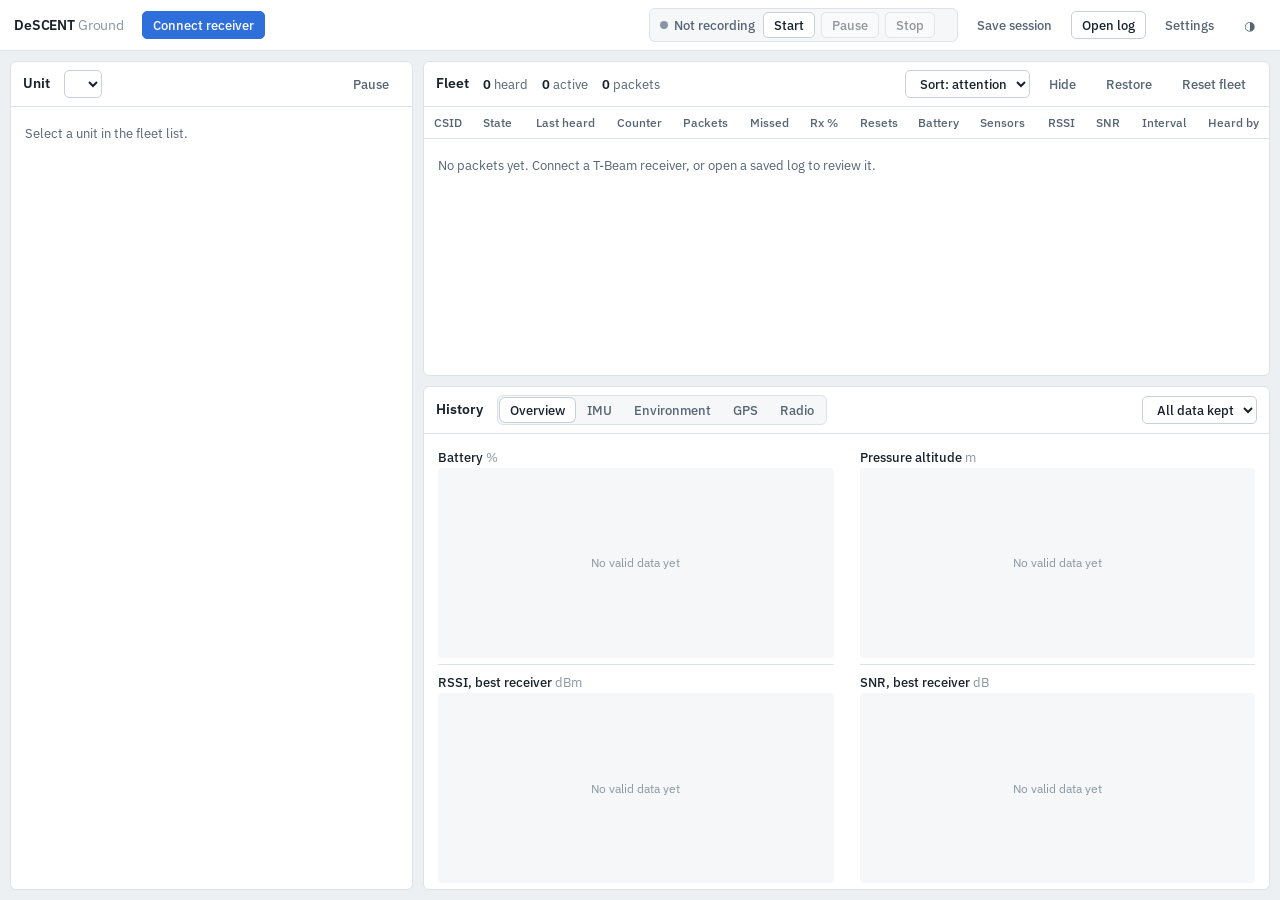
==== commit ab2db878: "Recording panel (start, pause, stop); remove Only this; double-click launcher" ====
--- a/web/index.html
+++ b/web/index.html
@@ -16,8 +16,14 @@
   <div id="receivers" class="receivers"></div>
   <span class="spacer"></span>
   <span id="mode" class="mode"></span>
-  <button id="btn-record" class="quiet" title="Stream every received line to a file on this computer">Record to file</button>
-  <button id="btn-save" class="quiet" title="Download everything received this session">Save session</button>
+  <div class="recpanel" id="recpanel" role="group" aria-label="Recording">
+    <span id="rec-state" class="rec-state">Not recording</span>
+    <button id="rec-start" title="Record every line from every connected receiver to a file">Start</button>
+    <button id="rec-pause" disabled>Pause</button>
+    <button id="rec-stop" disabled>Stop</button>
+    <span id="rec-info" class="rec-info"></span>
+  </div>
+  <button id="btn-save" class="quiet" title="Download everything received from all receivers since this page opened">Save session</button>
   <label class="button quiet" title="Open saved logs, including old lab CSV logs">Open log<input id="file-open" type="file" multiple accept=".txt,.log,.csv,.tsv" hidden></label>
   <button id="btn-settings" class="quiet" title="Graph, status and saving settings">Settings</button>
   <button id="btn-theme" class="quiet" title="Switch light / dark" aria-label="Switch light or dark theme">◑</button>
@@ -65,7 +71,6 @@
           <option value="attention">Sort: attention</option>
           <option value="csid">Sort: CSID</option>
         </select>
-        <button id="btn-only" class="quiet" title="Show only the selected unit">Only this</button>
         <button id="btn-hide" class="quiet" title="Hide the selected unit">Hide</button>
         <button id="btn-restore" class="quiet" title="Show hidden units">Restore</button>
         <button id="btn-reset" class="quiet" title="Forget all units and counts">Reset fleet</button>
--- a/web/css/style.css
+++ b/web/css/style.css
@@ -84,8 +84,6 @@
 button.quiet { border-color: transparent; background: transparent; color: var(--ink-2); }
 button.quiet:hover { background: var(--sunk); color: var(--ink); }
 button.on { background: var(--accent-soft); border-color: var(--accent); color: var(--accent); }
-button.rec { border-color: var(--critical); color: var(--critical); }
-button.rec::before { content: ""; width: 8px; height: 8px; border-radius: 50%; background: var(--critical); }
 button:disabled { opacity: .45; cursor: default; }
 
 /* ---------- top bar ---------- */
@@ -115,6 +113,16 @@
 }
 .replaybar input[type=range] { flex: 1; accent-color: var(--accent); }
 .banner { background: var(--warning-soft); }
+
+/* ---------- recording panel ---------- */
+.recpanel { display: inline-flex; align-items: center; gap: 6px; height: 34px; padding: 0 4px 0 10px; border: 1px solid var(--rule); border-radius: 6px; background: var(--sunk); }
+.rec-state { display: inline-flex; align-items: center; gap: 6px; font-weight: 500; font-size: 12.5px; color: var(--ink-2); margin-right: 2px; }
+.rec-state::before { content: ""; width: 8px; height: 8px; border-radius: 50%; background: var(--ink-3); }
+.rec-state.recording { color: var(--critical); } .rec-state.recording::before { background: var(--critical); }
+.rec-state.paused { color: var(--warning); } .rec-state.paused::before { background: var(--warning); }
+.recpanel button { height: 26px; }
+.rec-info { font-size: 12px; color: var(--ink-2); margin: 0 6px; max-width: 420px; overflow: hidden; text-overflow: ellipsis; white-space: nowrap; }
+.rec-info b { color: var(--ink); font-weight: 600; }
 
 /* ---------- layout ---------- */
 .layout { flex: 1; min-height: 0; display: grid; grid-template-columns: minmax(340px, 32%) 1fr; gap: 10px; padding: 10px; }
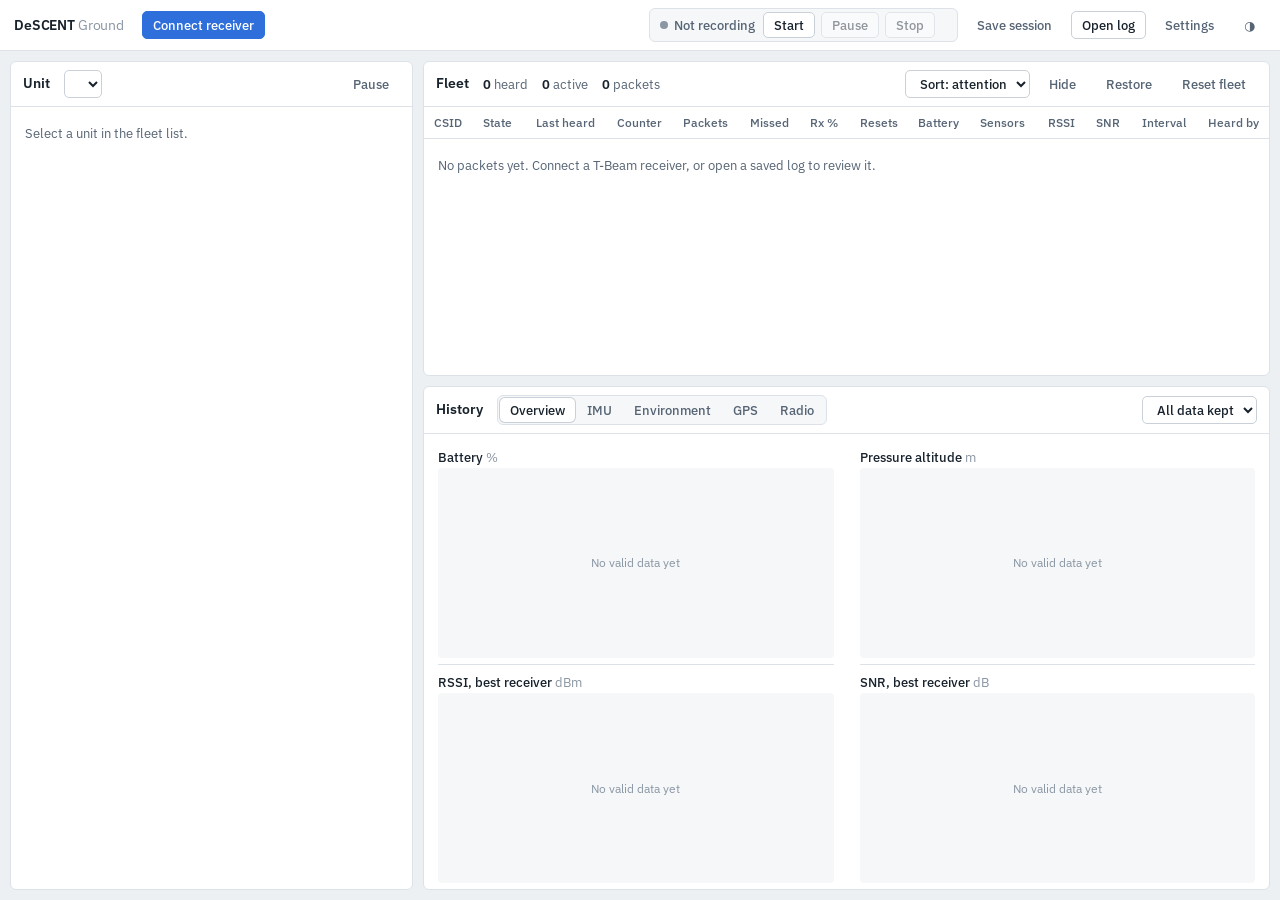
==== commit 2b1bbd07: "Receiver takes radio settings over serial" ====
--- a/web/index.html
+++ b/web/index.html
@@ -13,6 +13,7 @@
 <header class="bar">
   <span class="brand">DeSCENT <span>Ground</span></span>
   <button id="btn-connect" class="primary" title="Pick a T-Beam serial port">Connect receiver</button>
+  <button id="btn-setup" class="quiet" title="Write the receiver firmware to a T-Beam" hidden>Set up receiver</button>
   <div id="receivers" class="receivers"></div>
   <span class="spacer"></span>
   <span id="mode" class="mode"></span>
@@ -114,6 +115,18 @@
   </div>
 </aside>
 
+<aside id="setup" class="drawer" hidden>
+  <div class="drawer-head">
+    <h2>Set up receiver</h2>
+    <span class="spacer"></span>
+    <button id="setup-close">Close</button>
+  </div>
+  <div id="setup-body" class="drawer-body"></div>
+  <div class="drawer-foot">
+    <span class="note" id="setup-note"></span>
+  </div>
+</aside>
+
 <div id="toast" class="toast" hidden></div>
 
 <script src="vendor/uPlot.iife.min.js"></script>
@@ -122,6 +135,7 @@
 <script src="js/fleet.js"></script>
 <script src="js/store.js"></script>
 <script src="js/serial.js"></script>
+<script src="js/serial_native.js"></script>
 <script src="js/recorder.js"></script>
 <script src="js/charts.js"></script>
 <script src="js/app.js"></script>
--- a/web/css/style.css
+++ b/web/css/style.css
@@ -106,6 +106,7 @@
 .rx .st.good::before { background: var(--good); } .rx .st.warning::before { background: var(--warning); } .rx .st.critical::before { background: var(--critical); }
 .rx .meta { color: var(--ink-3); }
 .rx button { height: 22px; padding: 0 6px; border: 0; background: transparent; color: var(--ink-3); }
+.rx select { height: 22px; padding: 0 2px 0 5px; font-size: 11.5px; background: transparent; border-color: var(--rule); }
 
 .replaybar, .banner {
   display: flex; align-items: center; gap: 10px; padding: 7px 14px;
@@ -252,3 +253,9 @@
   .charts { grid-template-columns: 1fr; }
 }
 @media (prefers-reduced-motion: reduce) { * { transition: none !important; } }
+
+/* ---------- set up receiver ---------- */
+.setup-row { padding: 10px 0; border-bottom: 1px solid var(--rule); }
+.setup-actions { display: flex; align-items: center; gap: 8px; margin-top: 6px; }
+.bar-track { height: 4px; background: var(--rule); border-radius: 2px; margin: 8px 0 4px; }
+.bar-fill { height: 4px; background: var(--accent); border-radius: 2px; transition: width 120ms linear; }
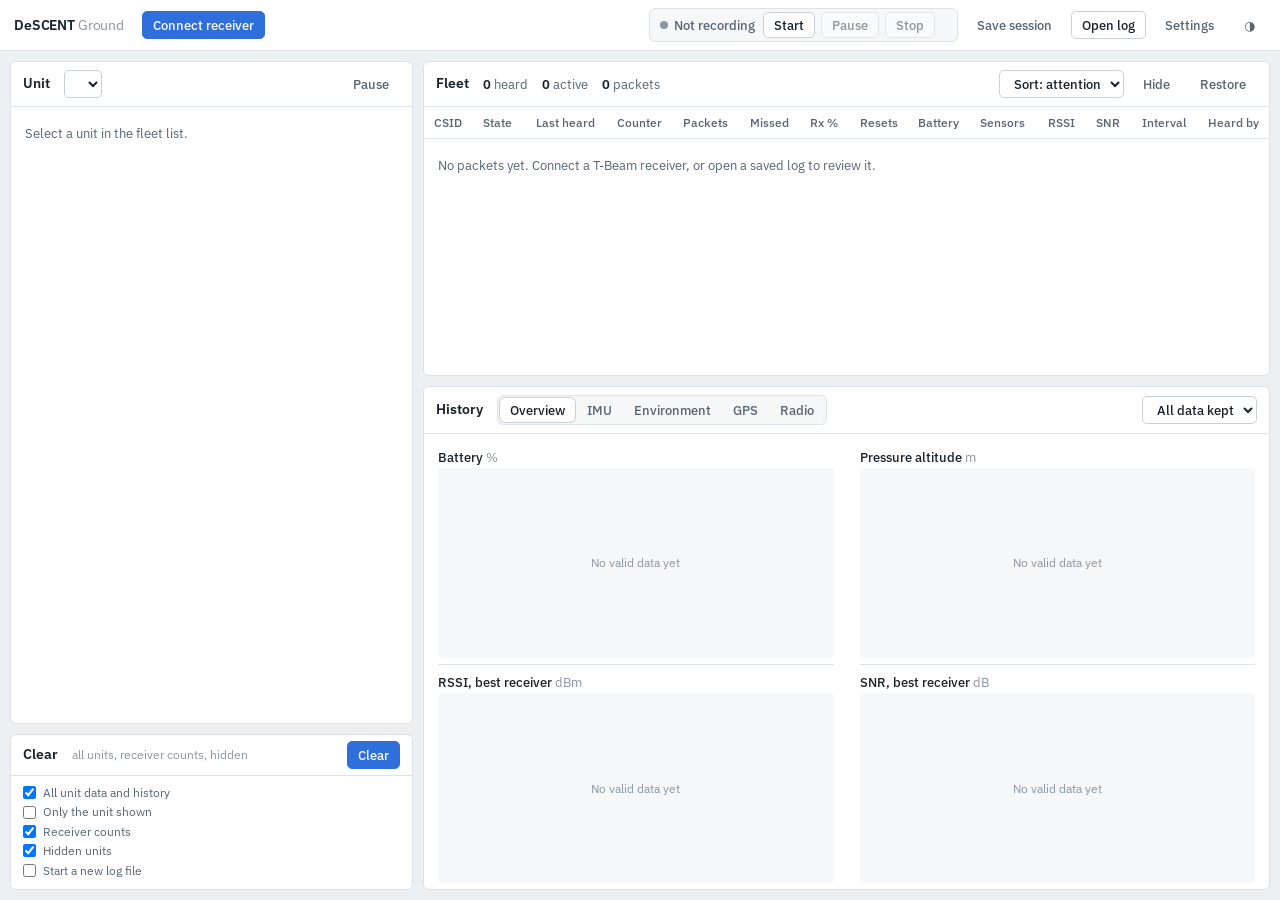
==== commit bd0007df: "Generations per run, and a clear panel on the page" ====
--- a/web/index.html
+++ b/web/index.html
@@ -52,15 +52,33 @@
 </div>
 
 <main class="layout">
-  <section class="pane left">
-    <div class="pane-head">
-      <h2>Unit</h2>
-      <select id="sel-unit" title="Unit shown"></select>
-      <span class="spacer"></span>
-      <button id="btn-pause" class="quiet" title="Freeze this panel">Pause</button>
-    </div>
-    <div id="latest" class="detail"></div>
-  </section>
+  <div class="left">
+    <section class="pane">
+      <div class="pane-head">
+        <h2>Unit</h2>
+        <select id="sel-unit" title="Unit shown"></select>
+        <span class="spacer"></span>
+        <button id="btn-pause" class="quiet" title="Freeze this panel">Pause</button>
+      </div>
+      <div id="latest" class="detail"></div>
+    </section>
+
+    <section class="pane clearbox">
+      <div class="pane-head">
+        <h2>Clear</h2>
+        <span id="clear-what" class="note"></span>
+        <span class="spacer"></span>
+        <button id="btn-clear" class="primary" title="Clear everything ticked below">Clear</button>
+      </div>
+      <div class="clear-opts">
+        <label><input type="checkbox" id="cl-units" checked> All unit data and history</label>
+        <label><input type="checkbox" id="cl-sel"> Only the unit shown</label>
+        <label><input type="checkbox" id="cl-rx" checked> Receiver counts</label>
+        <label><input type="checkbox" id="cl-hidden" checked> Hidden units</label>
+        <label><input type="checkbox" id="cl-log"> Start a new log file</label>
+      </div>
+    </section>
+  </div>
 
   <section class="right">
     <div class="pane fleet">
@@ -74,7 +92,6 @@
         </select>
         <button id="btn-hide" class="quiet" title="Hide the selected unit">Hide</button>
         <button id="btn-restore" class="quiet" title="Show hidden units">Restore</button>
-        <button id="btn-reset" class="quiet" title="Forget all units and counts">Reset fleet</button>
       </div>
       <div class="scroll">
         <table id="fleet" class="grid">
--- a/web/css/style.css
+++ b/web/css/style.css
@@ -259,3 +259,13 @@
 .setup-actions { display: flex; align-items: center; gap: 8px; margin-top: 6px; }
 .bar-track { height: 4px; background: var(--rule); border-radius: 2px; margin: 8px 0 4px; }
 .bar-fill { height: 4px; background: var(--accent); border-radius: 2px; transition: width 120ms linear; }
+
+/* ---------- clear panel, bottom left ---------- */
+.left { min-height: 0; display: grid; grid-template-rows: 1fr auto; gap: 10px; }
+.clearbox .pane-head { min-height: 38px; padding: 6px 12px; }
+.clear-opts { display: grid; gap: 2px; padding: 8px 12px 10px; font-size: 12px; color: var(--ink-2); }
+.clear-opts label { display: flex; align-items: center; gap: 7px; cursor: pointer; }
+.clear-opts input { margin: 0; }
+.gens { font-size: 11px; padding: 0 4px; margin-left: 4px; border-radius: 3px; }
+tr.gen td { background: var(--sunk); font-size: 12px; }
+tr.gen td.csid { font-weight: 500; padding-left: 20px; }
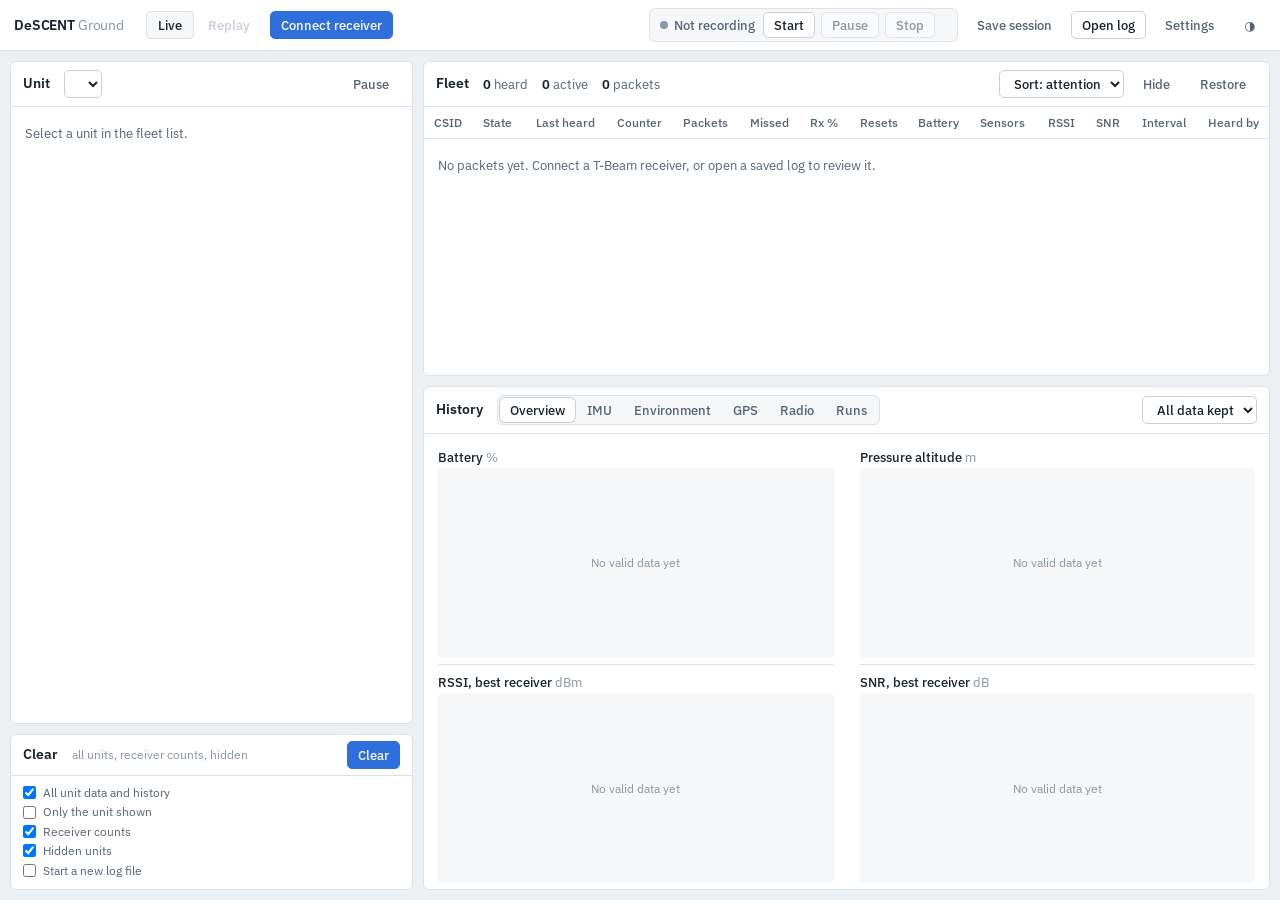
==== commit a9963569: "Split live and replay Two views instead of one crowded page. A log is read in slices so a long one a" ====
--- a/web/index.html
+++ b/web/index.html
@@ -12,19 +12,23 @@
 <body>
 <header class="bar">
   <span class="brand">DeSCENT <span>Ground</span></span>
-  <button id="btn-connect" class="primary" title="Pick a T-Beam serial port">Connect receiver</button>
-  <button id="btn-setup" class="quiet" title="Write the receiver firmware to a T-Beam" hidden>Set up receiver</button>
-  <div id="receivers" class="receivers"></div>
+  <nav class="views" role="tablist" aria-label="View">
+    <button id="view-live" role="tab" aria-selected="true">Live</button>
+    <button id="view-replay" role="tab" aria-selected="false" disabled title="Open a log or pull one off a chip">Replay</button>
+  </nav>
+  <button id="btn-connect" class="primary live-only" title="Pick a T-Beam serial port">Connect receiver</button>
+  <button id="btn-setup" class="quiet live-only" title="Boards, receivers, and pulling a flight log" hidden>Hardware</button>
+  <div id="receivers" class="receivers live-only"></div>
   <span class="spacer"></span>
   <span id="mode" class="mode"></span>
-  <div class="recpanel" id="recpanel" role="group" aria-label="Recording">
+  <div class="recpanel live-only" id="recpanel" role="group" aria-label="Recording">
     <span id="rec-state" class="rec-state">Not recording</span>
     <button id="rec-start" title="Record every line from every connected receiver to a file">Start</button>
     <button id="rec-pause" disabled>Pause</button>
     <button id="rec-stop" disabled>Stop</button>
     <span id="rec-info" class="rec-info"></span>
   </div>
-  <button id="btn-save" class="quiet" title="Download everything received from all receivers since this page opened">Save session</button>
+  <button id="btn-save" class="quiet live-only" title="Download everything received from all receivers since this page opened">Save session</button>
   <label class="button quiet" title="Open saved logs, including old lab CSV logs">Open log<input id="file-open" type="file" multiple accept=".txt,.log,.csv,.tsv" hidden></label>
   <button id="btn-settings" class="quiet" title="Graph, status and saving settings">Settings</button>
   <button id="btn-theme" class="quiet" title="Switch light / dark" aria-label="Switch light or dark theme">◑</button>
@@ -38,7 +42,7 @@
 </div>
 
 <div id="replay" class="replaybar" hidden>
-  <button id="rp-play">Play</button>
+  <button id="rp-play" class="primary">Play</button>
   <select id="rp-speed" title="Replay speed">
     <option value="1">1×</option><option value="10">10×</option><option value="60" selected>60×</option><option value="600">600×</option>
   </select>
@@ -134,7 +138,7 @@
 
 <aside id="setup" class="drawer" hidden>
   <div class="drawer-head">
-    <h2>Set up receiver</h2>
+    <h2>Hardware</h2>
     <span class="spacer"></span>
     <button id="setup-close">Close</button>
   </div>
--- a/web/css/style.css
+++ b/web/css/style.css
@@ -222,14 +222,14 @@
 
 /* ---------- settings drawer ---------- */
 .drawer {
-  position: fixed; top: 0; right: 0; bottom: 0; width: min(390px, 100vw); z-index: 10;
+  position: fixed; top: 0; right: 0; bottom: 0; width: min(460px, 100vw); z-index: 10;
   background: var(--panel); border-left: 1px solid var(--rule); box-shadow: -12px 0 32px rgba(10, 20, 30, .14);
   display: flex; flex-direction: column;
 }
 .drawer-head, .drawer-foot { display: flex; align-items: center; gap: 8px; padding: 10px 16px; border-bottom: 1px solid var(--rule); }
 .drawer-head h2 { font-size: 15px; }
 .drawer-foot { border-top: 1px solid var(--rule); border-bottom: 0; }
-.drawer-body { flex: 1; overflow: auto; padding: 0 16px 16px; }
+.drawer-body { flex: 1; overflow-y: auto; overflow-x: hidden; padding: 0 16px 16px; }
 .drawer-body h3 { font-size: 12.5px; color: var(--ink-2); font-weight: 600; margin: 18px 0 4px; }
 .field { display: grid; grid-template-columns: 1fr 128px; align-items: center; gap: 4px 12px; padding: 7px 0; border-bottom: 1px solid var(--rule); }
 .field .hint { grid-column: 1 / -1; color: var(--ink-3); font-size: 11.5px; }
@@ -255,8 +255,6 @@
 @media (prefers-reduced-motion: reduce) { * { transition: none !important; } }
 
 /* ---------- set up receiver ---------- */
-.setup-row { padding: 10px 0; border-bottom: 1px solid var(--rule); }
-.setup-actions { display: flex; align-items: center; gap: 8px; margin-top: 6px; }
 .bar-track { height: 4px; background: var(--rule); border-radius: 2px; margin: 8px 0 4px; }
 .bar-fill { height: 4px; background: var(--accent); border-radius: 2px; transition: width 120ms linear; }
 
@@ -269,3 +267,57 @@
 .gens { font-size: 11px; padding: 0 4px; margin-left: 4px; border-radius: 3px; }
 tr.gen td { background: var(--sunk); font-size: 12px; }
 tr.gen td.csid { font-weight: 500; padding-left: 20px; }
+.ident { margin: 6px 0; padding: 8px 10px; border-radius: 4px; background: var(--sunk); font-size: 12px; }
+.ident.found { background: var(--accent-soft); }
+.nameit { width: 150px; font-size: 12px; padding: 2px 6px; }
+.testout { margin: 6px 0 0; padding: 6px 8px; background: var(--sunk); border-radius: 4px; font-size: 11px; white-space: pre-wrap; max-height: 120px; overflow: auto; }
+.act { font-size: 11px; padding: 1px 6px; margin-left: 4px; border-radius: 3px; }
+tr.gen td.csid { white-space: nowrap; }
+
+/* ---------- runs tab ---------- */
+.runs { padding: 4px 4px 12px; }
+.runrow { padding: 10px 12px; border: 1px solid var(--rule); border-radius: var(--r); margin-bottom: 8px; }
+.runrow.sel { box-shadow: inset 3px 0 0 var(--accent); background: var(--sunk); }
+.runhead { display: flex; align-items: center; gap: 8px; }
+.runhead b { font-size: 15px; cursor: pointer; }
+.runs .charts.custom { display: block; }
+
+/* ---------- hardware drawer ---------- */
+/* Boards are listed like instrument channels: what it is, what it is doing, what you can
+   do about it. Separated by a rule rather than boxed, so the list reads as one list. */
+.drawer-body h3 { margin: 18px 0 2px; }
+.drawer-body h3:first-child { margin-top: 6px; }
+
+.board { padding: 10px 0 12px; border-bottom: 1px solid var(--rule); }
+.board.found { box-shadow: inset 3px 0 0 var(--accent); padding-left: 9px; }
+.board-id { display: flex; align-items: baseline; gap: 8px; }
+.board-id b { font-size: 14px; }
+.board-state { font-size: 12px; color: var(--ink-3); }
+.board-state.receiver { color: var(--good); }
+.board-detail { font-size: 11.5px; color: var(--ink-3); margin-top: 1px; }
+.board-do { display: flex; align-items: center; gap: 6px; flex-wrap: wrap; margin-top: 8px; }
+.nameit { width: 116px; font-size: 12px; padding: 3px 7px; }
+
+/* One field per line: a chooser and a consequence should not compete for a row. */
+.field { display: flex; align-items: center; gap: 8px; margin-top: 10px; font-size: 12.5px; color: var(--ink-2); }
+.field select { flex: 1; min-width: 0; }
+.field.check { align-items: flex-start; gap: 7px; line-height: 1.35; }
+.field.check input { margin-top: 2px; }
+
+/* What a pull is doing now, and what the last one left behind. */
+.step { margin: 6px 0 0; font-size: 12.5px; }
+.outcome { margin: 10px 0 0; font-size: 12.5px; padding-left: 9px; box-shadow: inset 3px 0 0 var(--ink-3); }
+.outcome.bad { box-shadow: inset 3px 0 0 var(--critical); color: var(--ink); }
+
+/* ---------- live or replay, never half of each ---------- */
+body[data-mode="replay"] .live-only { display: none; }
+
+/* ---------- the two views ---------- */
+/* One is live receivers, the other a log. The tab says which fleet is on screen. */
+.views { display: flex; gap: 2px; margin-left: 4px; }
+.views button {
+  font-size: 12.5px; padding: 4px 11px; border-radius: 4px;
+  background: transparent; border: 1px solid transparent; color: var(--ink-2);
+}
+.views button[aria-selected="true"] { background: var(--sunk); border-color: var(--rule); color: var(--ink); }
+.views button[disabled] { color: var(--ink-3); }
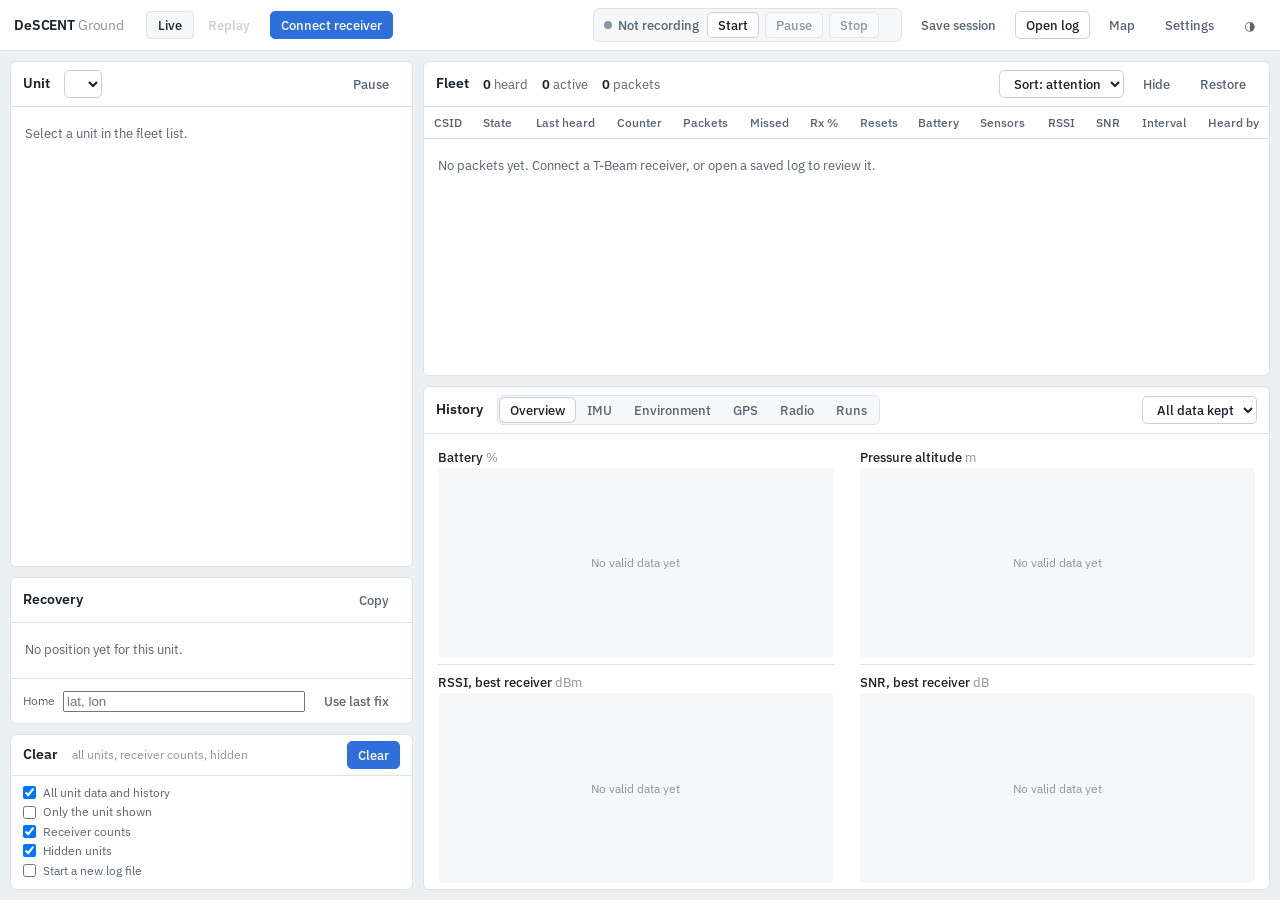
==== commit 2c55f330: "Say where it landed Last known position, distance and bearing from a home point you set, and a verti" ====
--- a/web/index.html
+++ b/web/index.html
@@ -30,6 +30,7 @@
   </div>
   <button id="btn-save" class="quiet live-only" title="Download everything received from all receivers since this page opened">Save session</button>
   <label class="button quiet" title="Open saved logs, including old lab CSV logs">Open log<input id="file-open" type="file" multiple accept=".txt,.log,.csv,.tsv" hidden></label>
+  <button id="btn-map" class="quiet" title="Map of the track, from tiles saved for offline use">Map</button>
   <button id="btn-settings" class="quiet" title="Graph, status and saving settings">Settings</button>
   <button id="btn-theme" class="quiet" title="Switch light / dark" aria-label="Switch light or dark theme">◑</button>
 </header>
@@ -65,6 +66,21 @@
         <button id="btn-pause" class="quiet" title="Freeze this panel">Pause</button>
       </div>
       <div id="latest" class="detail"></div>
+    </section>
+
+    <section class="pane">
+      <div class="pane-head">
+        <h2>Recovery</h2>
+        <span id="rc-age" class="note"></span>
+        <span class="spacer"></span>
+        <button id="rc-copy" class="quiet" title="Copy the last position">Copy</button>
+      </div>
+      <div id="recovery" class="detail"></div>
+      <div class="rc-home">
+        <label for="rc-home-in">Home</label>
+        <input id="rc-home-in" type="text" inputmode="decimal" placeholder="lat, lon" size="20">
+        <button id="rc-here" class="quiet" title="Use the last position as home">Use last fix</button>
+      </div>
     </section>
 
     <section class="pane clearbox">
@@ -122,6 +138,40 @@
   </section>
 </main>
 
+<aside id="mapdrawer" class="drawer" hidden>
+  <div class="drawer-head">
+    <h2>Map</h2>
+    <span id="map-note" class="note"></span>
+    <span class="spacer"></span>
+    <button id="map-out" class="quiet" title="Zoom out">&minus;</button>
+    <button id="map-in" class="quiet" title="Zoom in">+</button>
+    <button id="map-fit" class="quiet" title="Frame the whole track">Fit</button>
+    <button id="map-close">Close</button>
+  </div>
+  <div class="drawer-body mapbody">
+    <canvas id="map" width="900" height="560" aria-label="Track on saved map tiles"></canvas>
+  </div>
+  <div class="drawer-foot mapfoot">
+    <span class="note">Tiles are stored on this computer, so the map works with no internet. Download them
+      before you leave: a small area only, since tile servers ask that nobody bulk-downloads.</span>
+    <div class="map-get">
+      <label for="map-centre">Centre</label>
+      <input id="map-centre" type="text" inputmode="decimal" placeholder="lat, lon" size="20">
+      <label for="map-km">Radius</label>
+      <input id="map-km" type="number" min="0.2" max="20" step="0.1" value="2" size="4">
+      <span class="note">km</span>
+      <label for="map-zmax">Detail</label>
+      <select id="map-zmax">
+        <option value="15">to zoom 15</option>
+        <option value="16" selected>to zoom 16</option>
+        <option value="17">to zoom 17</option>
+      </select>
+      <button id="map-fetch" class="primary">Download tiles</button>
+    </div>
+    <span id="map-have" class="note"></span>
+  </div>
+</aside>
+
 <aside id="settings" class="drawer" hidden>
   <div class="drawer-head">
     <h2>Settings</h2>
@@ -154,6 +204,8 @@
 <script src="js/packet.js"></script>
 <script src="js/lines.js"></script>
 <script src="js/fleet.js"></script>
+<script src="js/recovery.js"></script>
+<script src="js/mapview.js"></script>
 <script src="js/store.js"></script>
 <script src="js/serial.js"></script>
 <script src="js/serial_native.js"></script>
--- a/web/css/style.css
+++ b/web/css/style.css
@@ -321,3 +321,17 @@
 }
 .views button[aria-selected="true"] { background: var(--sunk); border-color: var(--rule); color: var(--ink); }
 .views button[disabled] { color: var(--ink-3); }
+
+/* Recovery. The coordinate is the one number someone reads aloud while walking, so it
+   is the largest thing in the pane and selectable on its own line. */
+#recovery .coord { font-size: 15px; letter-spacing: 0.01em; user-select: all; }
+.rc-home { display: flex; align-items: center; gap: 8px; padding: 8px 12px; border-top: 1px solid var(--rule); flex-wrap: wrap; }
+.rc-home label { color: var(--ink-2); font-size: 12px; }
+.rc-home input { flex: 1; min-width: 130px; }
+
+/* Map. The canvas fills the drawer; grabbing is the only cursor hint it needs. */
+.mapbody { padding: 0; display: flex; }
+#map { flex: 1; min-height: 240px; background: var(--sunk); cursor: grab; touch-action: none; }
+.mapfoot { flex-direction: column; align-items: stretch; gap: 6px; }
+.map-get { display: flex; align-items: center; gap: 8px; flex-wrap: wrap; }
+.map-get label { color: var(--ink-2); font-size: 12px; }
